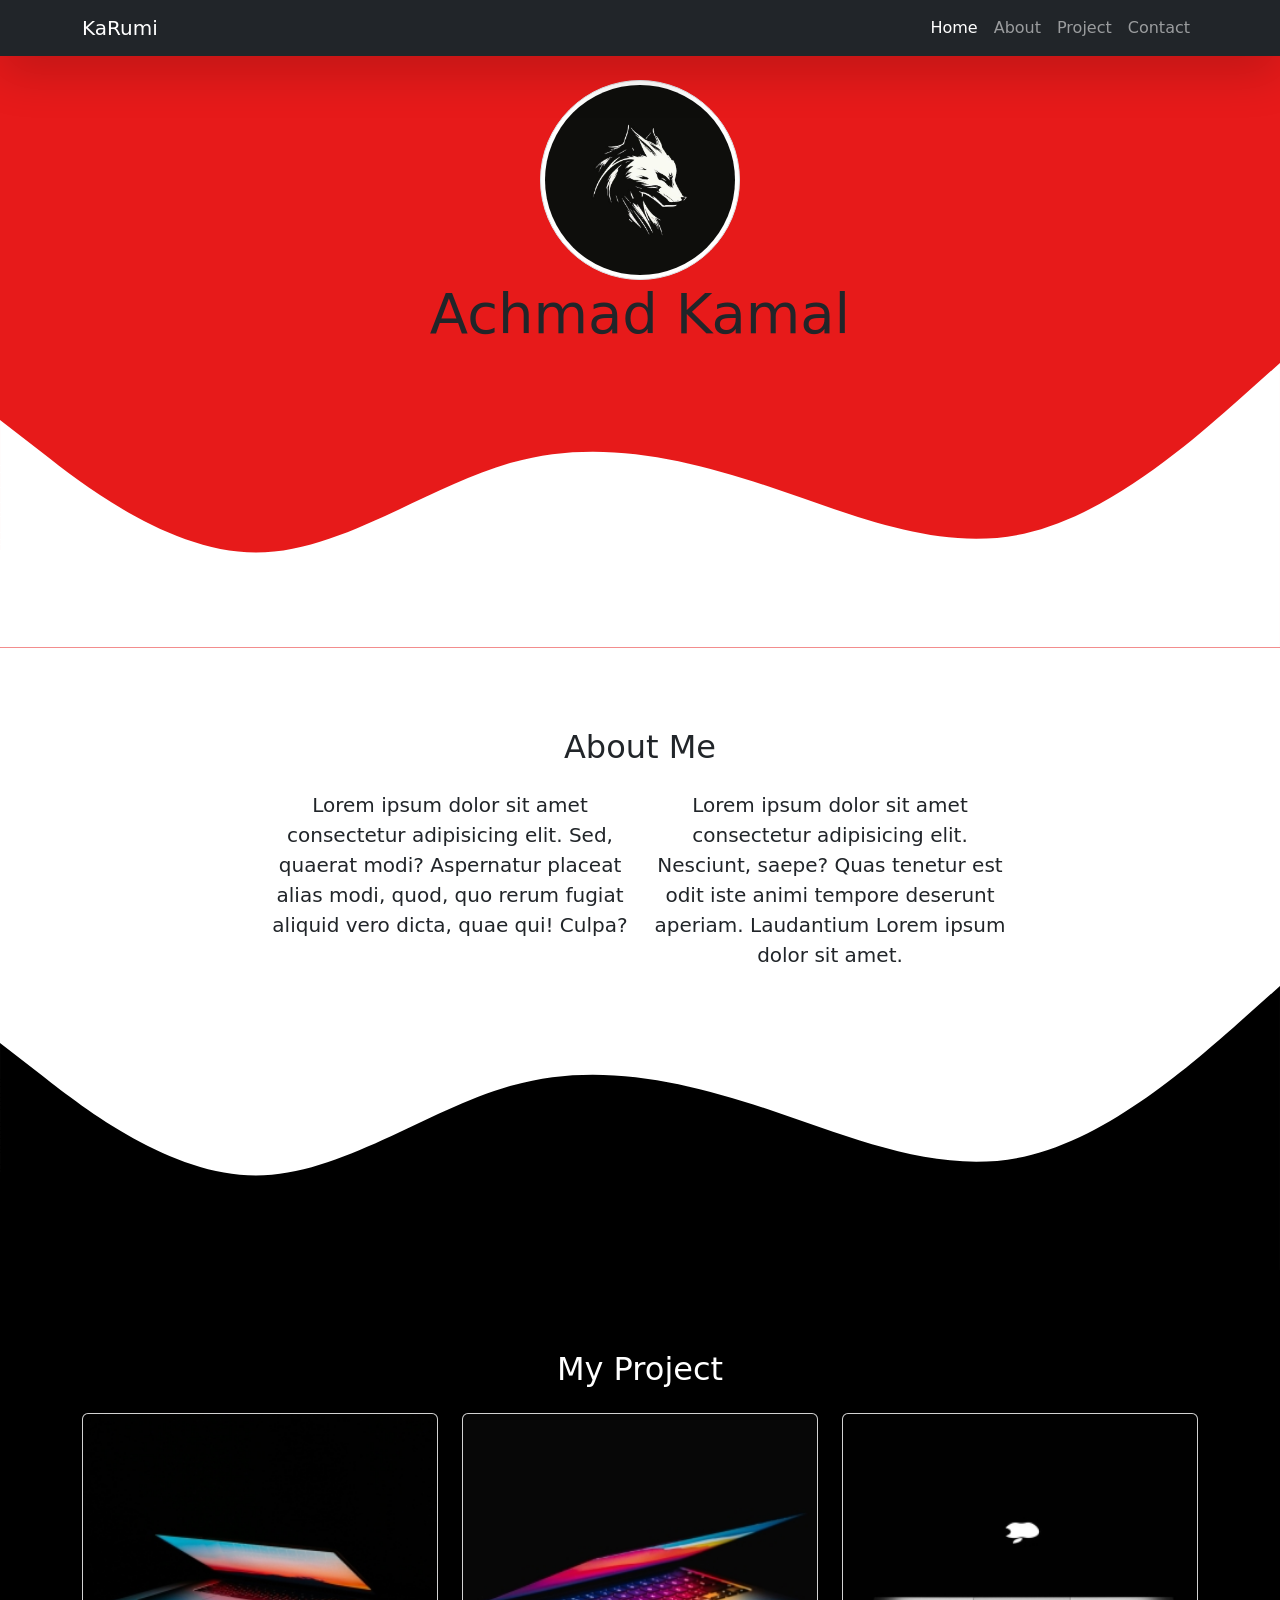
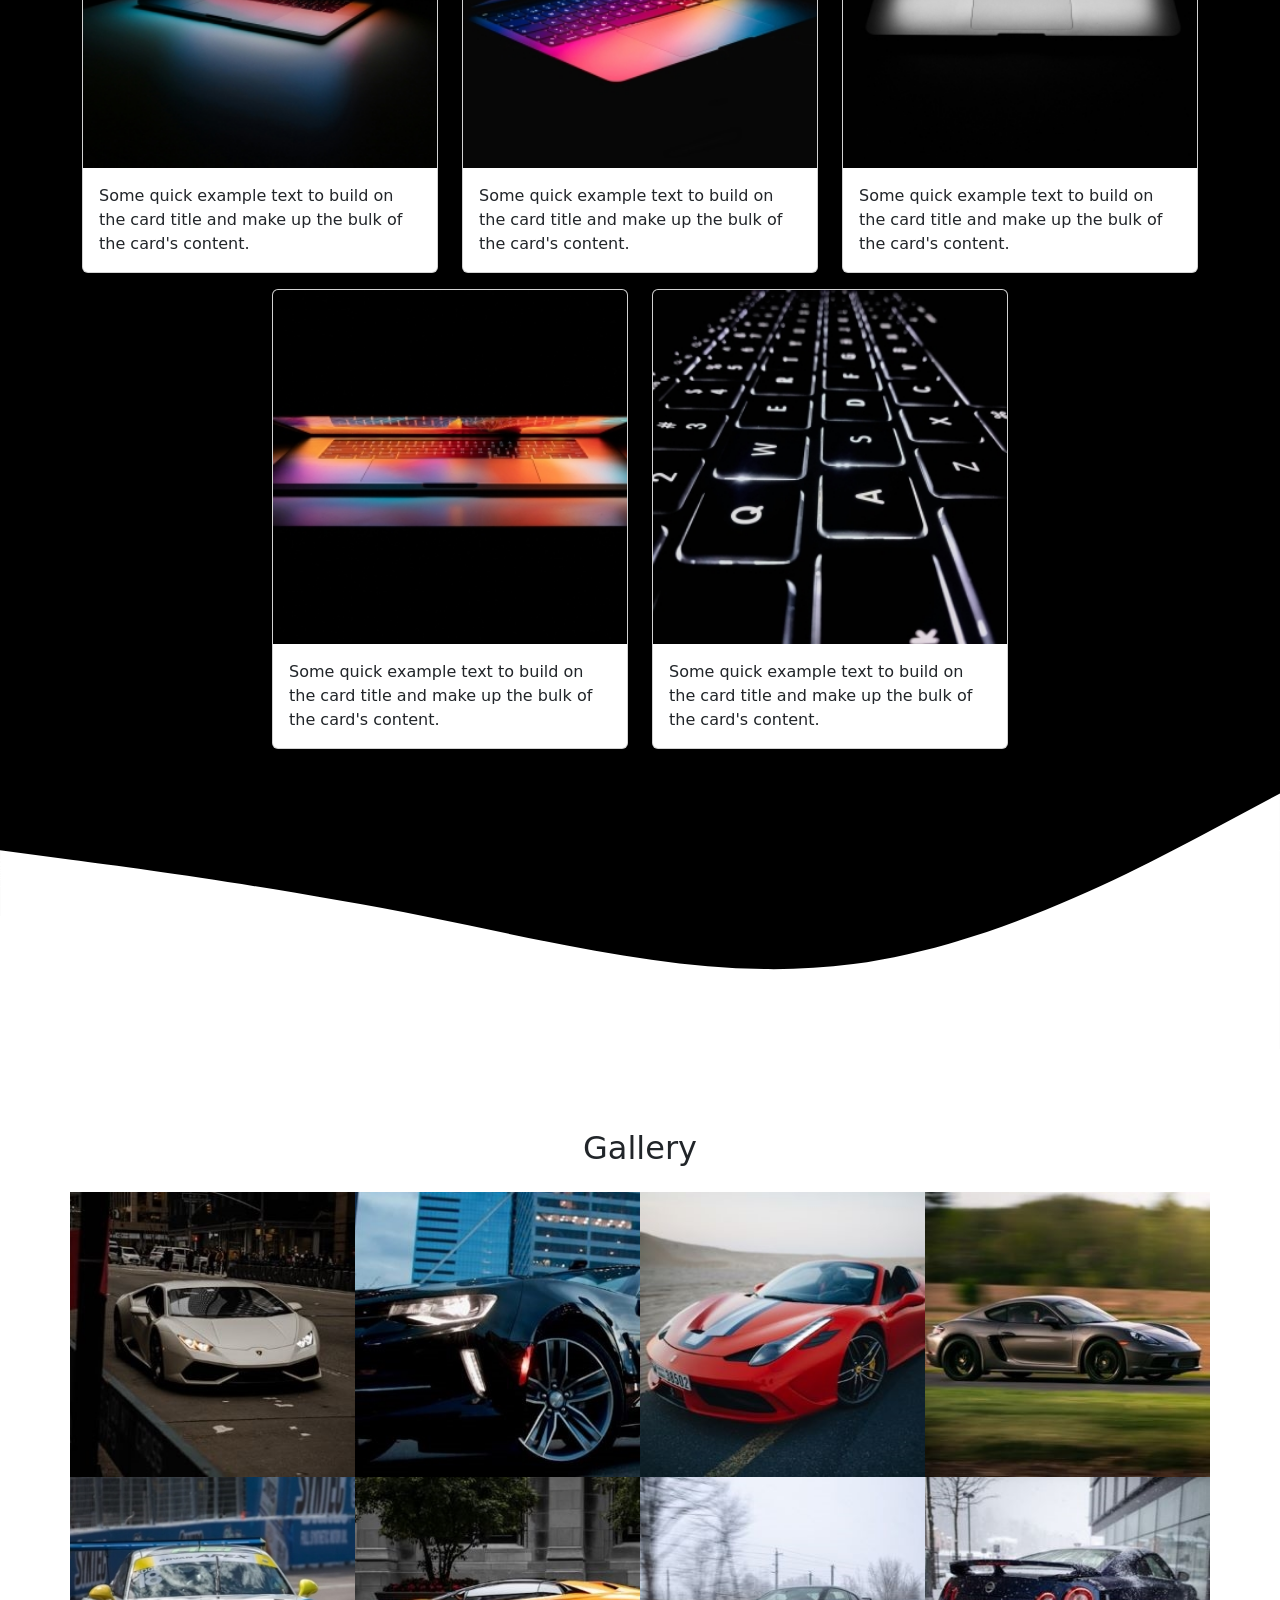
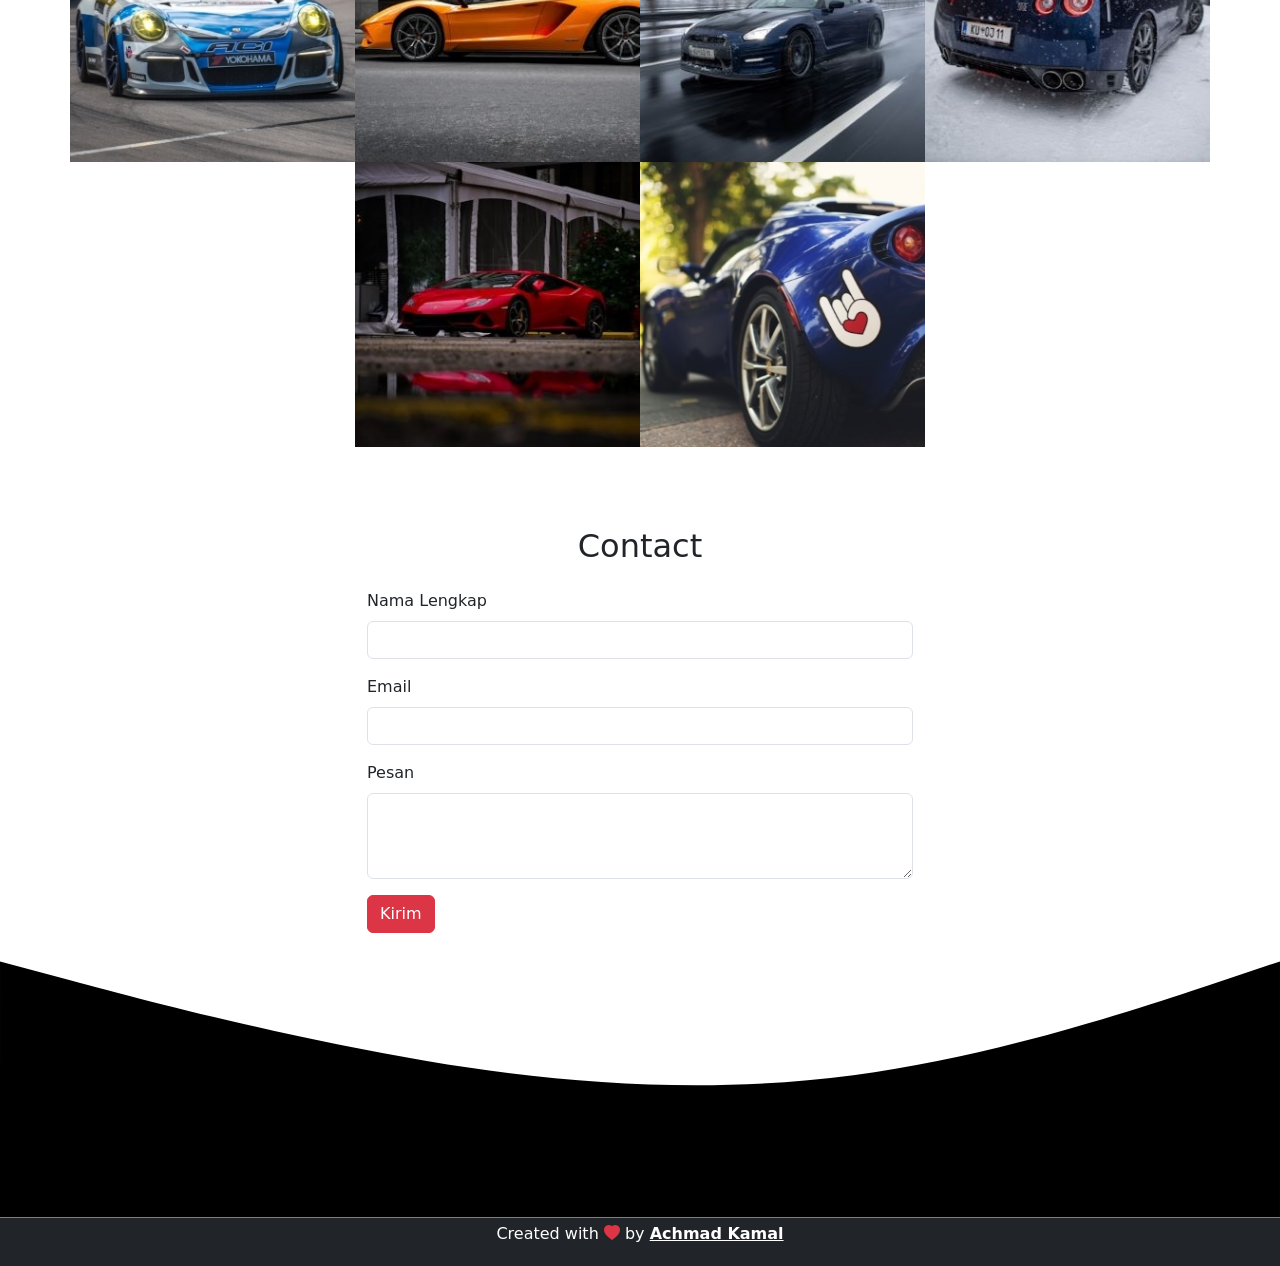
==== AchmadKamal-main/index.html @ cb62be29 "first commit" ====
<!DOCTYPE html>
<html lang="en">
  <head>
    <meta charset="utf-8" />
    <meta name="viewport" content="width=device-width, initial-scale=1" />
    <title>My Portfolio | Achmad Kamal</title>
    <link rel="stylesheet" href="bootstrap/css/bootstrap.min.css" />
    <link rel="icon" type="image/png" href="Img/favicon.png" />

    <!-- Boostrap Icon -->
    <link rel="stylesheet" href="https://cdn.jsdelivr.net/npm/bootstrap-icons@1.11.3/font/bootstrap-icons.min.css" />
    <!-- Akhir Boostrap Icon  -->

    <!-- AOS -->
    <link rel="stylesheet" href="https://unpkg.com/aos@next/dist/aos.css" />

    <!-- My CSS -->
    <link rel="stylesheet" href="My style/style.css" />
    <!-- Akhir CC -->
  </head>
  <body id="home">
    <!-- Navbar -->
    <nav class="navbar navbar-expand-lg navbar-dark bg-dark shadow-lg fixed-top">
      <div class="container">
        <a class="navbar-brand" href="#">KaRumi</a>
        <button class="navbar-toggler" type="button" data-bs-toggle="collapse" data-bs-target="#navbarNavAltMarkup" aria-controls="navbarNavAltMarkup" aria-expanded="false" aria-label="Toggle navigation">
          <span class="navbar-toggler-icon"></span>
        </button>
        <div class="collapse navbar-collapse" id="navbarNavAltMarkup">
          <div class="navbar-nav ms-auto">
            <a class="nav-link active" aria-current="page" href="#home">Home</a>
            <a class="nav-link" href="#About">About</a>
            <a class="nav-link" href="#Project">Project</a>
            <a class="nav-link" href="#Contact">Contact</a>
          </div>
        </div>
      </div>
    </nav>
    <!-- Akhir Navbar -->

    <!-- Jumbotron -->
    <section class="jumbotron text-center">
      <img src="Img/Logo.jpg" alt="Logo" width="200" class="rounded-circle img-thumbnail" />
      <h1 class="display-4">Achmad Kamal</h1>
      <p class="lead"></p>
      <svg xmlns="http://www.w3.org/2000/svg" viewBox="0 0 1440 320">
        <path
          fill="#ffffff"
          fill-opacity="1"
          d="M0,64L48,101.3C96,139,192,213,288,213.3C384,213,480,139,576,112C672,85,768,107,864,138.7C960,171,1056,213,1152,192C1248,171,1344,85,1392,42.7L1440,0L1440,320L1392,320C1344,320,1248,320,1152,320C1056,320,960,320,864,320C768,320,672,320,576,320C480,320,384,320,288,320C192,320,96,320,48,320L0,320Z"
        ></path>
      </svg>
    </section>
    <!-- Akhir Jumbotron -->

    <!-- About -->
    <section id="About">
      <div class="container">
        <div class="row text-center mb-3">
          <div class="col">
            <h2>About Me</h2>
          </div>
        </div>
        <div class="row justify-content-center fs-5 text-center">
          <div class="col-4" data-aos="fade-right" data-aos-duration="1000">
            <p>Lorem ipsum dolor sit amet consectetur adipisicing elit. Sed, quaerat modi? Aspernatur placeat alias modi, quod, quo rerum fugiat aliquid vero dicta, quae qui! Culpa?</p>
          </div>
          <div class="col-4" data-aos="fade-left" data-aos-duration="1000" data-aos-delay="200">
            <p>Lorem ipsum dolor sit amet consectetur adipisicing elit. Nesciunt, saepe? Quas tenetur est odit iste animi tempore deserunt aperiam. Laudantium Lorem ipsum dolor sit amet.</p>
          </div>
        </div>
      </div>
      <svg xmlns="http://www.w3.org/2000/svg" viewBox="0 0 1440 320">
        <path
          fill="#000000"
          fill-opacity="1"
          d="M0,64L48,101.3C96,139,192,213,288,213.3C384,213,480,139,576,112C672,85,768,107,864,138.7C960,171,1056,213,1152,192C1248,171,1344,85,1392,42.7L1440,0L1440,320L1392,320C1344,320,1248,320,1152,320C1056,320,960,320,864,320C768,320,672,320,576,320C480,320,384,320,288,320C192,320,96,320,48,320L0,320Z"
        ></path>
      </svg>
    </section>
    <!-- Akhir About -->

    <!-- My Project -->
    <section id="Project">
      <div class="container" data-aos-offset="1000">
        <div class="row text-center">
          <div class="col mb-3">
            <h2 class="text-white">My Project</h2>
          </div>
        </div>
        <div class="row justify-content-center">
          <div class="col-md-4 mb-3">
            <div class="card" data-aos="fade-right" data-aos-duration="1500" data-aos-delay="150">
              <img src="Img/1.jpg" class="card-img-top" alt="1" />
              <div class="card-body">
                <p class="card-text">Some quick example text to build on the card title and make up the bulk of the card's content.</p>
              </div>
            </div>
          </div>
          <div class="col-md-4 mb-3">
            <div class="card" data-aos="fade-down" data-aos-duration="1500" data-aos-delay="200">
              <img src="Img/2.jpg" class="card-img-top" alt="2" />
              <div class="card-body">
                <p class="card-text">Some quick example text to build on the card title and make up the bulk of the card's content.</p>
              </div>
            </div>
          </div>
          <div class="col-md-4 mb-3">
            <div class="card" data-aos="fade-left" data-aos-duration="1800" data-aos-delay="250">
              <img src="Img/3.jpg" class="card-img-top" alt="1" />
              <div class="card-body">
                <p class="card-text">Some quick example text to build on the card title and make up the bulk of the card's content.</p>
              </div>
            </div>
          </div>
          <div class="col-md-4 mb-3">
            <div class="card" data-aos="fade-up-right" data-aos-duration="1800" data-aos-delay="300">
              <img src="Img/4.jpg" class="card-img-top" alt="1" />
              <div class="card-body">
                <p class="card-text">Some quick example text to build on the card title and make up the bulk of the card's content.</p>
              </div>
            </div>
          </div>
          <div class="col-md-4 mb-3">
            <div class="card" data-aos="fade-up-left" data-aos-duration="1500" data-aos-delay="350">
              <img src="Img/5.jpg" class="card-img-top" alt="5" />
              <div class="card-body">
                <p class="card-text">Some quick example text to build on the card title and make up the bulk of the card's content.</p>
              </div>
            </div>
          </div>
        </div>
      </div>

      <svg xmlns="http://www.w3.org/2000/svg" viewBox="0 0 1440 320">
        <path
          fill="#ffff"
          fill-opacity="1"
          d="M0,96L80,106.7C160,117,320,139,480,170.7C640,203,800,245,960,224C1120,203,1280,117,1360,74.7L1440,32L1440,320L1360,320C1280,320,1120,320,960,320C800,320,640,320,480,320C320,320,160,320,80,320L0,320Z"
        ></path>
      </svg>
    </section>
    <!-- Akhir Project -->

    <!-- Gallery -->

    <section id="gallery">
      <div class="container">
        <div class="row text-center mb-3">
          <div class="col">
            <h2>Gallery</h2>
          </div>
        </div>
        <div class="row justify-content-center">
          <div class="col-md-3">
            <a href="#">
              <img src="Img/Gallery/thumnail/1.1.jpg" alt="1.1" class="img-fluid gallery-img" />
            </a>
          </div>
          <div class="col-md-3">
            <a href="#">
              <img src="Img/Gallery/thumnail/1.2.jpg" alt="1.2" class="img-fluid gallery-img" />
            </a>
          </div>
          <div class="col-md-3">
            <a href="#">
              <img src="Img/Gallery/thumnail/1.3.jpg" alt="1.3" class="img-fluid gallery-img" />
            </a>
          </div>
          <div class="col-md-3">
            <a href="#">
              <img src="Img/Gallery/thumnail/1.4.jpg" alt="1.4" class="img-fluid gallery-img" />
            </a>
          </div>
          <div class="col-md-3">
            <a href="#">
              <img src="Img/Gallery/thumnail/1.5.jpg" alt="1.5" class="img-fluid gallery-img" />
            </a>
          </div>
          <div class="col-md-3">
            <a href="#">
              <img src="Img/Gallery/thumnail/1.6.jpg" alt="1.6" class="img-fluid gallery-img" />
            </a>
          </div>
          <div class="col-md-3">
            <a href="#">
              <img src="Img/Gallery/thumnail/1.7.jpg" alt="1.7" class="img-fluid gallery-img" />
            </a>
          </div>
          <div class="col-md-3">
            <a href="#">
              <img src="Img/Gallery/thumnail/1.8.jpg" alt="1.8" class="img-fluid gallery-img" />
            </a>
          </div>
          <div class="col-md-3">
            <a href="#">
              <img src="Img/Gallery/thumnail/1.9.jpg" alt="1.9" class="img-fluid gallery-img" />
            </a>
          </div>
          <div class="col-md-3">
            <a href="#">
              <img src="Img/Gallery/thumnail/1.10.jpg" alt="1.10" class="img-fluid gallery-img" />
            </a>
          </div>
        </div>
      </div>
    </section>

    <!-- Akhir Gallery -->

    <!-- Contact -->
    <section id="Contact">
      <div class="container">
        <div class="row text-center mb-3">
          <div class="col">
            <h2>Contact</h2>
          </div>
        </div>
        <div class="row justify-content-center">
          <div class="col-md-6">
            <div class="alert alert-success alert-dismissible fade show d-none my-alert" role="alert">
              <strong>Terima Kasih!</strong> Pesan anda sudah berhasil terkirim.
              <button type="button" class="btn-close" data-bs-dismiss="alert" aria-label="Close"></button>
            </div>
            <form name="contact-from">
              <div class="mb-3">
                <label for="name" class="form-label">Nama Lengkap</label>
                <input type="nama" class="form-control" id="nama" aria-describedby="nama" name="nama" />
              </div>
              <div class="mb-3">
                <label for="email" class="form-label">Email</label>
                <input type="email" class="form-control" id="email" aria-describedby="email" name="email" />
              </div>
              <div class="mb-3">
                <label for="pesan" class="form-label">Pesan</label>
                <textarea class="form-control" id="pesan" rows="3" name="pesan"></textarea>
              </div>
              <button type="submit" class="btn btn-danger btn-kirim">Kirim</button>
              <button class="btn btn-danger btn-loading d-none" type="button" disabled>
                <span class="spinner-border spinner-border-sm" aria-hidden="true"></span>
                <span role="status">Loading...</span>
              </button>
            </form>
          </div>
        </div>
      </div>
      <svg xmlns="http://www.w3.org/2000/svg" viewBox="0 0 1440 320">
        <path fill="" fill-opacity="1" d="M0,32L80,53.3C160,75,320,117,480,144C640,171,800,181,960,160C1120,139,1280,85,1360,58.7L1440,32L1440,320L1360,320C1280,320,1120,320,960,320C800,320,640,320,480,320C320,320,160,320,80,320L0,320Z"></path>
      </svg>
    </section>
    <!-- Akhir Contact -->

    <!-- Footer -->
    <footer class="bg-dark text-white text-center p-1">
      <p>Created with <i class="bi bi-heart-fill text-danger"></i> by <a href="https://www.instagram.com/achmadkamalfasya" target="_blank" class="text-white fw-bold">Achmad Kamal</a></p>
    </footer>
    <!-- Akhir Footer  -->

    <script src="bootstrap/js/bootstrap.min.js"></script>
    <script src="https://unpkg.com/aos@next/dist/aos.js"></script>
    <script>
      const galleryImage = document.querySelectorAll(".gallery-img");

      galleryImage.forEach((img, i) => {
        img.dataset.aos = "fade-down";
        img.dataset.aosDelay = i * 80;
        img.dataset.aosDuration = 1000;
      });

      AOS.init({
        once: true,
      });
    </script>

    <script src="Gsap/gsap-public/minified/gsap.min.js"></script>
    <script src="Gsap/gsap-public/minified/TextPlugin.min.js"></script>
    <script>
      gsap.registerPlugin(TextPlugin);
      gsap.to(".lead", { duration: 1.5, delay: 2, text: "Fullstack Developer | Software Engineer" });
      gsap.from(".jumbotron img", { duration: 1, rotateY: 360, opacity: 0 });
      gsap.from(".navbar", { duration: 1.5, y: "-100%", opacity: 0, ease: "bounce" });
      gsap.from(".display-4", { duration: 1.1, y: -75, opacity: 0, delay: 0.8, ease: "back" });
    </script>

    <script>
      const scriptURL = "https://script.google.com/macros/s/AKfycbxedG9tmVu7lvyC-kkkO8oJpD-AMznJP1-TDZPQr-nKRCQ5ydQ93ep2bhiqFoyPzd67/exec";
      const form = document.forms["contact-from"];
      const btnKirim = document.querySelector(".btn-kirim");
      const btnLoading = document.querySelector(".btn-loading");
      const myAlert = document.querySelector(".my-alert");

      form.addEventListener("submit", (e) => {
        e.preventDefault();
        // ketika tombol submit diklik
        //tampilkan tombol loading, hilangkan tombol kirim
        btnLoading.classList.toggle("d-none");
        btnKirim.classList.toggle("d-none");

        fetch(scriptURL, { method: "POST", body: new FormData(form) })
          .then((response) => {
            //tampilkan tombol kirim, hilangkan tombol loading
            btnLoading.classList.toggle("d-none");
            btnKirim.classList.toggle("d-none");
            //tampilkan alert
            myAlert.classList.toggle("d-none");
            //reset from
            form.reset();
            console.log("Success!", response);
          })
          .catch((error) => console.error("Error!", error.message));
      });
    </script>
  </body>
</html>
---- AchmadKamal-main/My style/style.css ----
.jumbotron {
  padding-top: 5rem;
  background-color: rgb(231, 26, 26);
}

#Project {
  background-color: rgb(0, 0, 0);
}

section {
  padding-top: 5rem;
}

.gallery-img {
  width: 100%;
}

#gallery .row > * {
  padding: 0;
}
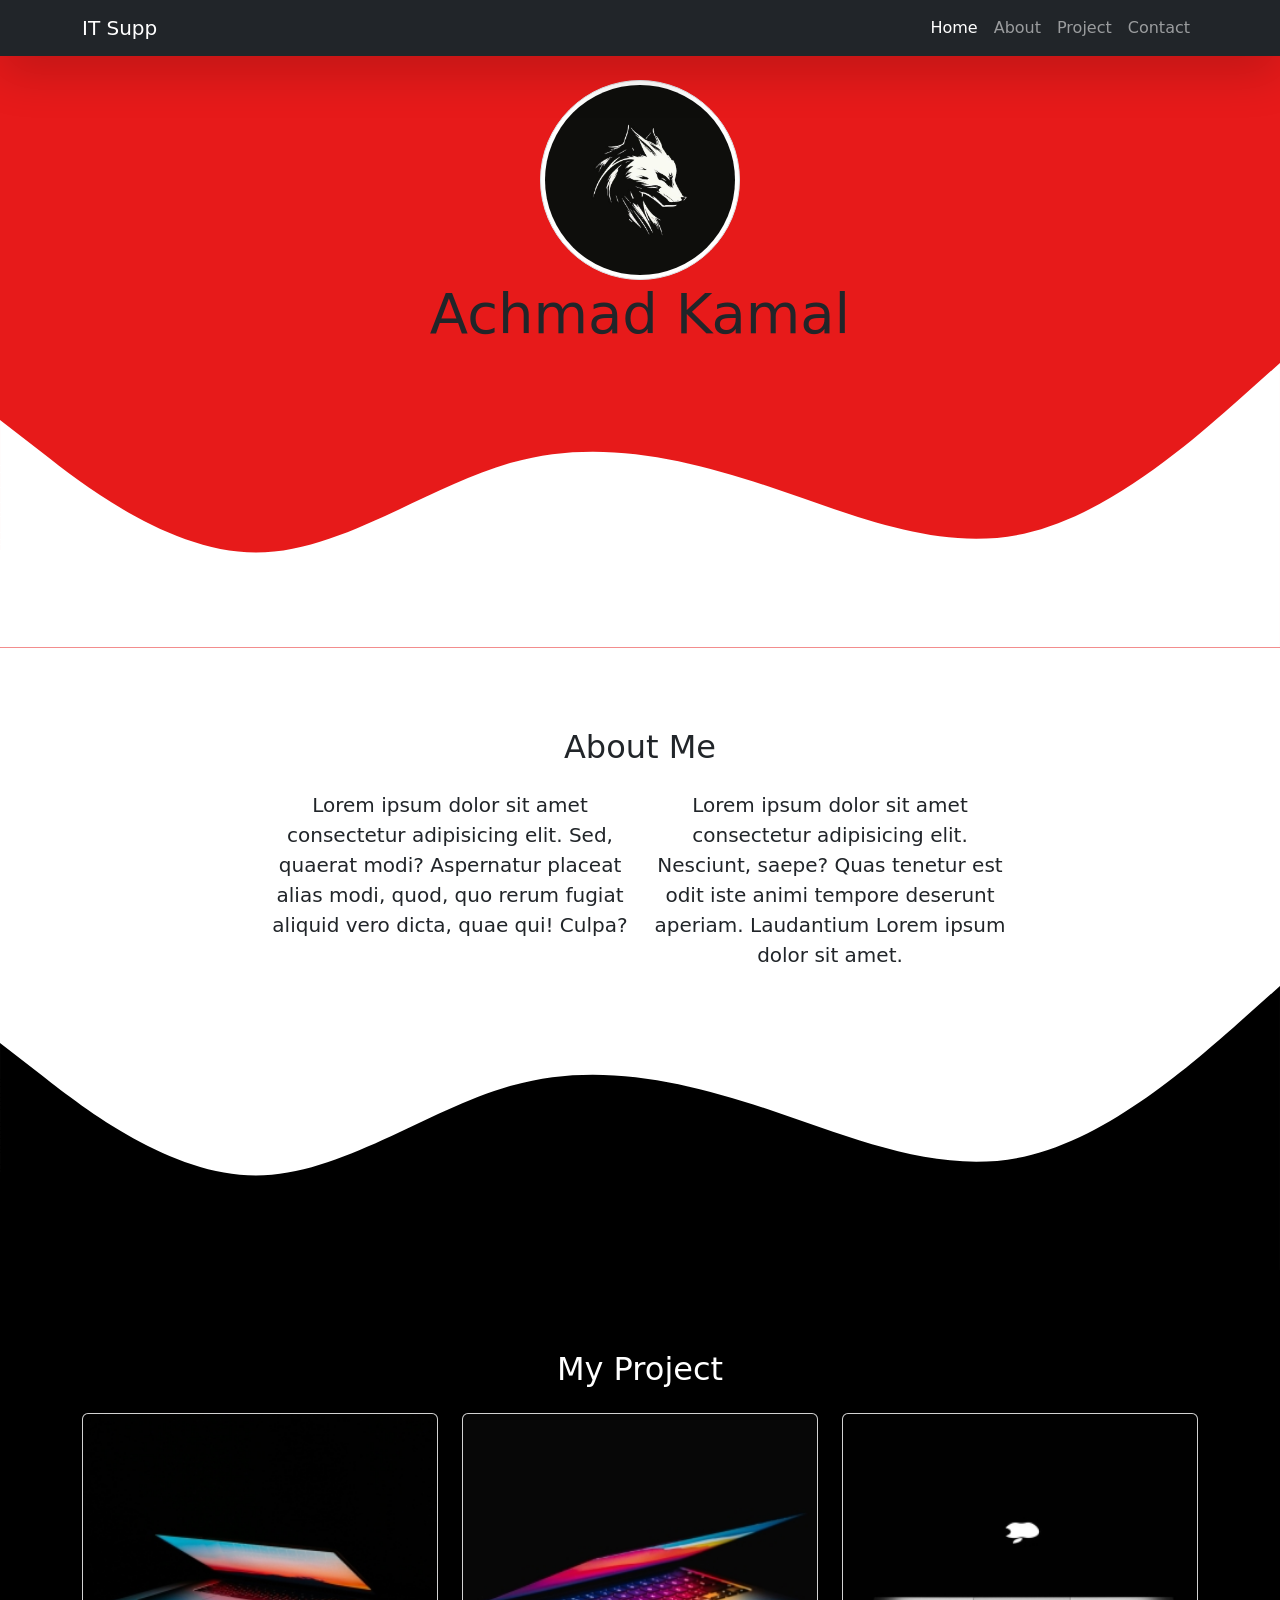
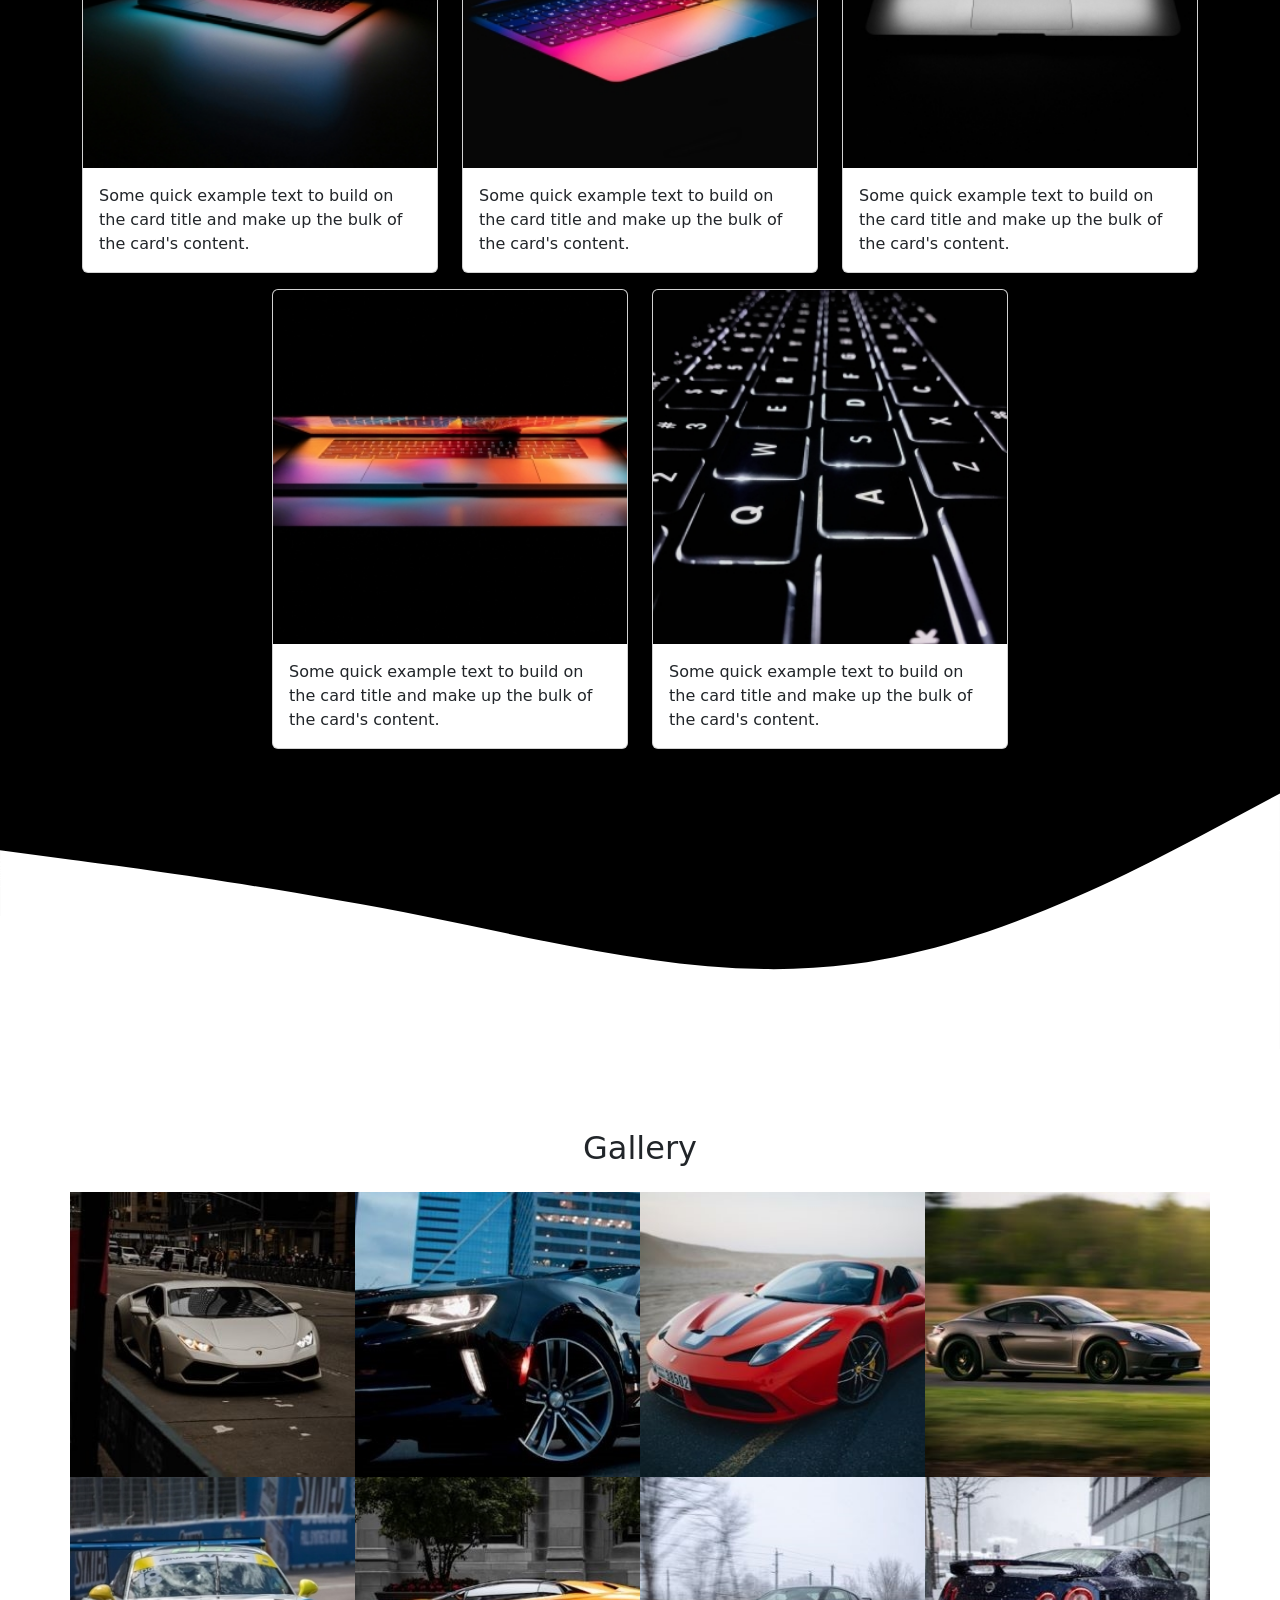
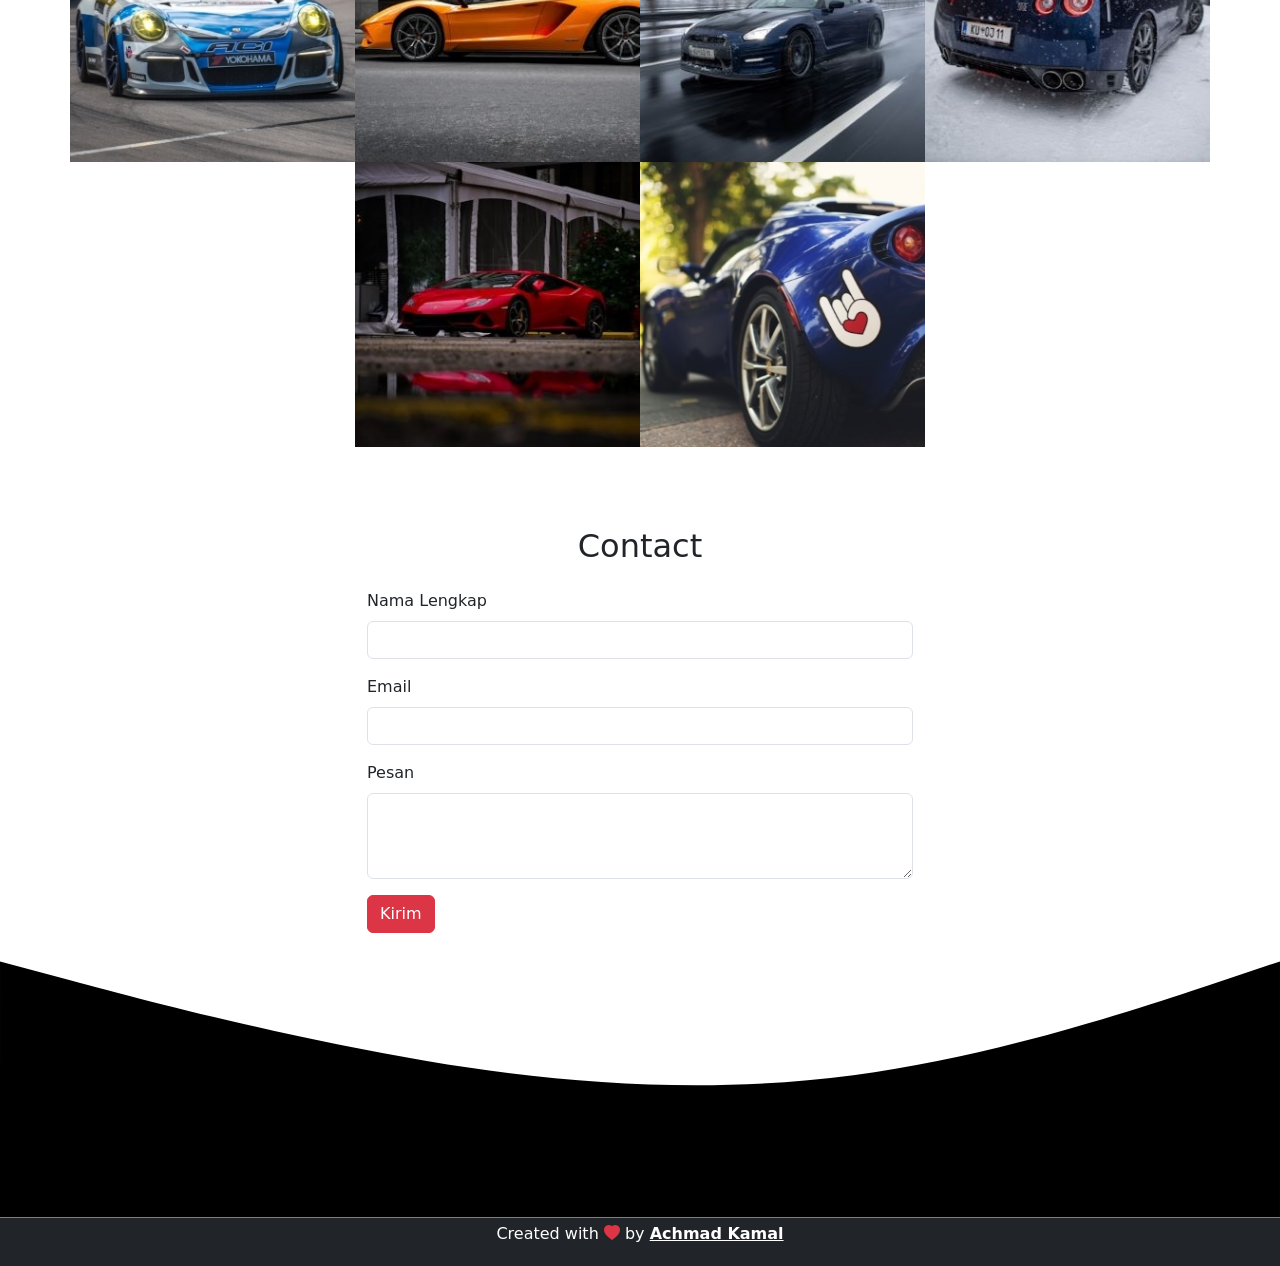
==== commit 689ed434: "change name" ====
--- a/AchmadKamal-main/index.html
+++ b/AchmadKamal-main/index.html
@@ -22,7 +22,7 @@
     <!-- Navbar -->
     <nav class="navbar navbar-expand-lg navbar-dark bg-dark shadow-lg fixed-top">
       <div class="container">
-        <a class="navbar-brand" href="#">KaRumi</a>
+        <a class="navbar-brand" href="#">IT Supp</a>
         <button class="navbar-toggler" type="button" data-bs-toggle="collapse" data-bs-target="#navbarNavAltMarkup" aria-controls="navbarNavAltMarkup" aria-expanded="false" aria-label="Toggle navigation">
           <span class="navbar-toggler-icon"></span>
         </button>
